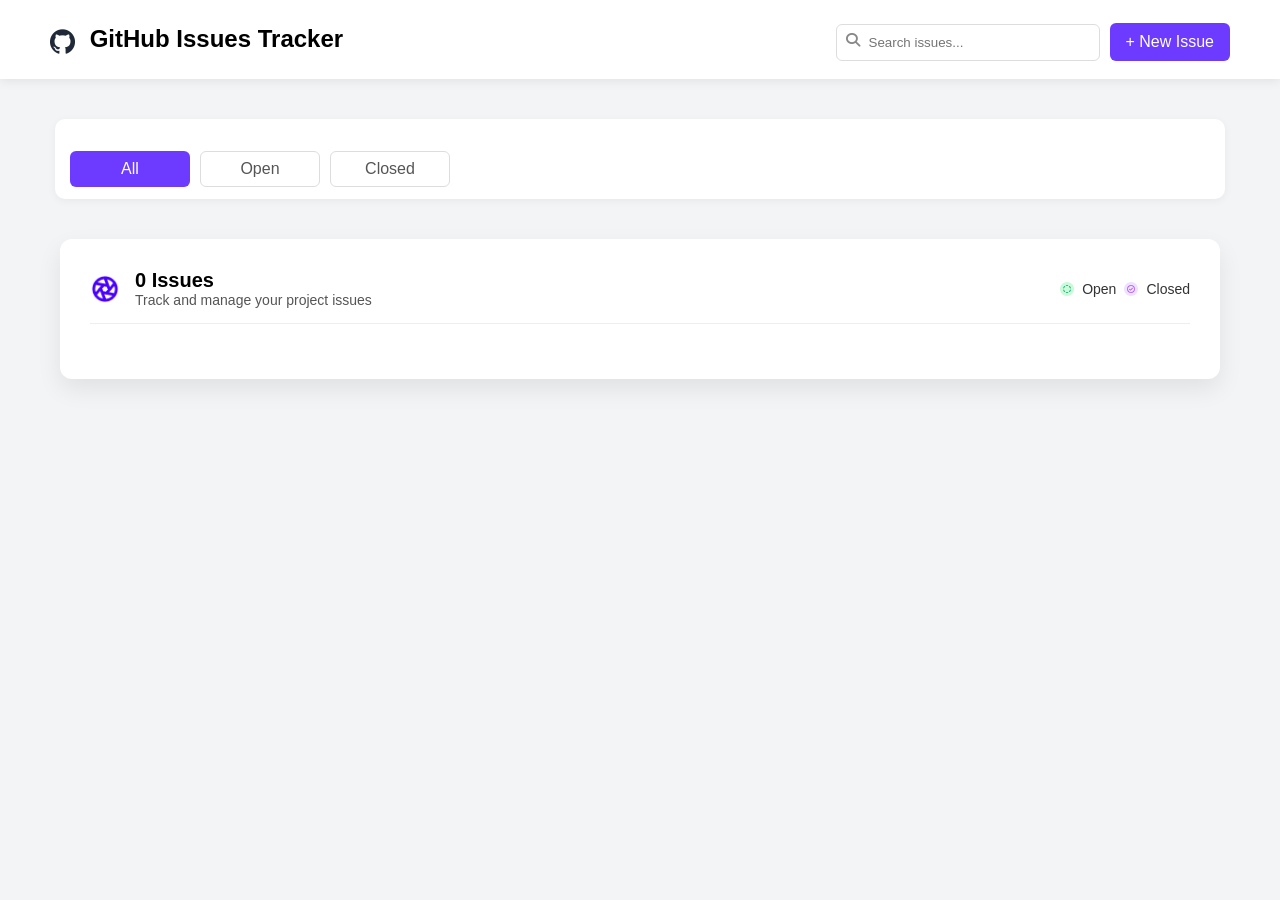
==== assets/dashboard.html @ fdc0bed2 "loging  html" ====
<!DOCTYPE html>
<html>

<head>
<title>GitHub Issues Tracker</title>
<link rel="stylesheet" href="style.css">
<link rel="stylesheet"
href="https://cdnjs.cloudflare.com/ajax/libs/font-awesome/6.5.0/css/all.min.css">
</head>

<body class="dashboard-page">

<nav class="navbar">

<div class="nav-left">
    <h2>
        <img src="github-logo.png" class="logosize">
        GitHub Issues Tracker
    </h2>
</div>

<div class="nav-right">

        <div class="search-box">
        <i class="fa-solid fa-magnifying-glass"></i>
        <input type="text" id="searchInput" placeholder="Search issues...">
        </div>

        <button id="newIssueBtn">+ New Issue</button>

</div>

</nav>


<div class="tab-middle">
    <div class="tab-container">

    <button id="all" class="tab active">All</button>
    <button id="open" class="tab">Open</button>
    <button id="closed" class="tab">Closed</button>

</div>

</div>



<div class="dashboard">

<div class="issue-header">




<div id="issue-count-container">
  <img src="Aperture.png" alt="Issue icon">
  <div>
    <h3 id="issue-count">0 Issues</h3>
    <p>Track and manage your project issues</p>
  </div>
</div>




<div class="legend">

<img src="Open-Status.png" alt="" class="legend-icon">
<span>Open</span>
<img src="Closed- Status .png" alt="" class="legend-icon">
<span>Closed</span>
</div>

</div>



<div id="issue-container"></div>

</div>


<div id="modal" class="modal"></div>

<script src="dashboard.js"></script>

</body>
</html>
---- assets/style.css ----
body{
font-family: Arial, sans-serif;
margin:0;
padding:0;
background:#f3f4f6;
height:100vh;
}

.login-page{
display:flex;
justify-content:center;
align-items:center;
height:100%;
padding: 100px 20px;
}

/* LOGIN BOX */

.login-container{

width:350px;
background:white;
padding:30px;
border-radius:12px;
text-align:center;
box-shadow:0 10px 25px rgba(0,0,0,0.1);

}

/* LOGO */

.logo{
width:80px;
margin-bottom:10px;
}

/* TITLE */

h2{
margin:5px 0;
}

.subtitle{
color:#777;
font-size:14px;
margin-bottom:20px;
}

/* INPUT */

label{
display:block;
text-align:left;
margin-top:10px;
font-weight:bold;
}

input{
width:100%;
padding:12px;
margin-top:5px;
border:1px solid #ddd;
border-radius:6px;
}

/* DEFAULT TEXT */

.default{
color:#6c3bff;
font-size:13px;
text-align:left;
margin-top:5px;
}

/* BUTTON */

button{
width:100%;
padding:12px;
margin-top:20px;
border:none;
border-radius:8px;
color:white;
font-size:16px;
cursor:pointer;
background:linear-gradient(90deg,#5f2cff,#7b2cff);
}

/* OR */

.or{
margin:20px 0;
color:#888;
}

/* DEMO */

.demo{
background:#f2f2f2;
padding:15px;
border-radius:8px;
font-size:14px;
}

body{
font-family:Arial;
margin:0;
background:#f3f4f6;
}

/* NAVBAR */

.navbar{
display:flex;
justify-content:space-between;
align-items:center;
padding:18px 50px;
background:white;
box-shadow:0 2px 10px rgba(0,0,0,0.08);
}

.nav-right{
display:flex;
gap:10px;
align-items:center;
}

.nav-right input{
padding:10px;
border:1px solid #ddd;
border-radius:6px;
width:220px;
}

#newIssueBtn{
background:#6c3bff;
color:white;
padding:10px 16px;
border:none;
border-radius:6px;
cursor:pointer;
margin-top:5px;
}

/* LOGO */

.logosize{
width:25px;
margin-right:8px;
vertical-align:middle;
}

/* DASHBOARD */

.dashboard{
max-width:1100px;
margin:40px auto;
background:white;
padding:30px;
border-radius:12px;
box-shadow:0 10px 25px rgba(0,0,0,0.08);
}




/* .tab-middle{
    width: 1100px;         
    margin:40px auto;

} */


.tab-container{
    width: 1140px; 
    margin:40px auto;   
display:flex;
gap:10px;
background:white;
padding:12px 15px;

border-radius:10px;
box-shadow:0 2px 8px rgba(0,0,0,0.05);
}

.tab{
color: #555;
padding:8px 18px;
border:1px solid #ddd;
background:white;
border-radius:6px;
cursor:pointer;
width: 120px;
}

.tab.active{
background:#6c3bff;
color:white;
border:none;
}

/* HEADER */

.issue-header{
display:flex;
justify-content:space-between;
align-items:center;
margin-bottom:25px;
border-bottom:1px solid #eee;
padding-bottom:15px;
}

/* LEGEND */

.dot{
height:10px;
width:10px;
display:inline-block;
border-radius:50%;
margin-right:5px;
}

.open{
background:green;
}

.closed{
background:purple;
}

/* GRID */

#issue-container{
display:grid;
grid-template-columns:repeat(4,1fr);
gap:20px;
}

/* CARD */

.card{
background:white;
border-radius:10px;
padding:15px;
border:1px solid #eee;
box-shadow:0 3px 10px rgba(0,0,0,0.05);
cursor:pointer;
transition:0.2s;
}

.card:hover{
transform:translateY(-3px);
}

.card h4{
margin:5px 0;
font-size:15px;
}

/* DESCRIPTION */

.desc{
font-size:14px;
color:#555;
}

/* LABELS */

.labels{
margin-top:10px;
}

.label{
font-size:11px;
padding:4px 8px;
border-radius:20px;
margin-right:6px;
}

.bug{
background:#ffe5e5;
color:#ff4d4f;
}

.help{
background:#fff4cc;
color:#d48806;
}

/* FOOTER */

.card-footer{
margin-top:15px;
font-size:12px;
color:#777;
display:flex;
justify-content:space-between;
}

/* MODAL */

.modal{
position:fixed;
top:0;
left:0;
width:100%;
height:100%;
background:rgba(0,0,0,0.4);
display:none;
justify-content:center;
align-items:center;
}

.modal-box{
background:white;
padding:25px;
border-radius:10px;
width:400px;
}

.modal-box button{
margin-top:20px;
background:#6c3bff;
color:white;
border:none;
padding:8px 15px;
border-radius:6px;
cursor:pointer;
}

.search-box{
position:relative;
}

.search-box i{
position:absolute;
left:10px;
top:50%;
transform:translateY(-50%);
color:#888;
font-size:14px;
}

.search-box input{
padding:10px 10px 10px 32px;
border:1px solid #ddd;
border-radius:6px;
width:220px;
}

.legend {
  display: flex;
  align-items: center; /* উঁচু-নিচু ঠিক রাখবে */
  gap: 8px; /* icon-text এর মধ্যে জায়গা */
  font-size: 14px;
  color: #333;
}

.legend-icon {
  width: 14px; /* icon size */
  height: 14px;
  vertical-align: middle; /* text এর সাথে ঠিক বসবে */
}

#issue-count-container {
  display: flex;
  align-items: center;   /* vertical alignment */
  gap: 15px;             /* এলিমেন্টগুলোর মধ্যে ফাঁকা */
}

#issue-count-container img {
  width: 30px;           /* icon size */
  height: 30px;
  object-fit: contain;
}

#issue-count-container h3 {
  margin: 0;
  font-size: 20px;
}

#issue-count-container p {
  margin: 0;
  color: #555;
  font-size: 14px;
}

.card-top{
display:flex;
justify-content:space-between;
align-items:center;
margin-bottom:8px;
}

.status-dot{
width:14px;
height:14px;
border-radius:50%;
border:2px dashed #22c55e;
}

.priority{
font-size:11px;
padding:4px 10px;
border-radius:20px;
font-weight:bold;
}

.priority.high{
background:#ffe5e5;
color:#ff4d4f;
}

.priority.medium{
background:#fff4cc;
color:#d48806;
}

.priority.low{
background:#eee;
color:#666;
}


/* STATUS ROW */

.modal-status{
display:flex;
align-items:center;
gap:10px;
font-size:14px;
color:#666;
margin-bottom:15px;
}

.status-opened{
background:#16a34a;
color:white;
padding:4px 12px;
border-radius:20px;
font-size:13px;
}

/* TAGS */

.modal-tags{
margin-bottom:20px;
}

.tag{
font-size:12px;
padding:5px 10px;
border-radius:20px;
margin-right:8px;
font-weight:bold;
}

.tag-bug{
background:#ffe5e5;
color:#ff4d4f;
}

.tag-help{
background:#fff4cc;
color:#d48806;
}

/* DESCRIPTION */

.modal-desc{
color:#555;
line-height:1.6;
margin-bottom:25px;
}

/* INFO BOX */

.modal-info{
background:#f3f4f6;
padding:18px;
border-radius:10px;
display:flex;
justify-content:space-between;
align-items:center;
margin-bottom:20px;
}




.modal-info div{
display:flex;
flex-direction:column;
gap:4px;
}

.priority-high{
display:inline-block;
margin-top:2px;
background:#ff4d4f;
color:white;
padding:5px 12px;
border-radius:20px;
font-size:12px;
font-weight:bold;
}

.modal-info-title{
color:#777;
font-size:13px;
}

.priority-high{
background:#ff4d4f;
color:white;
padding:5px 12px;
border-radius:20px;
font-size:12px;
font-weight:bold;
}

/* CLOSE BUTTON RIGHT */

.modal-actions{
display:flex;
justify-content:flex-end;
}
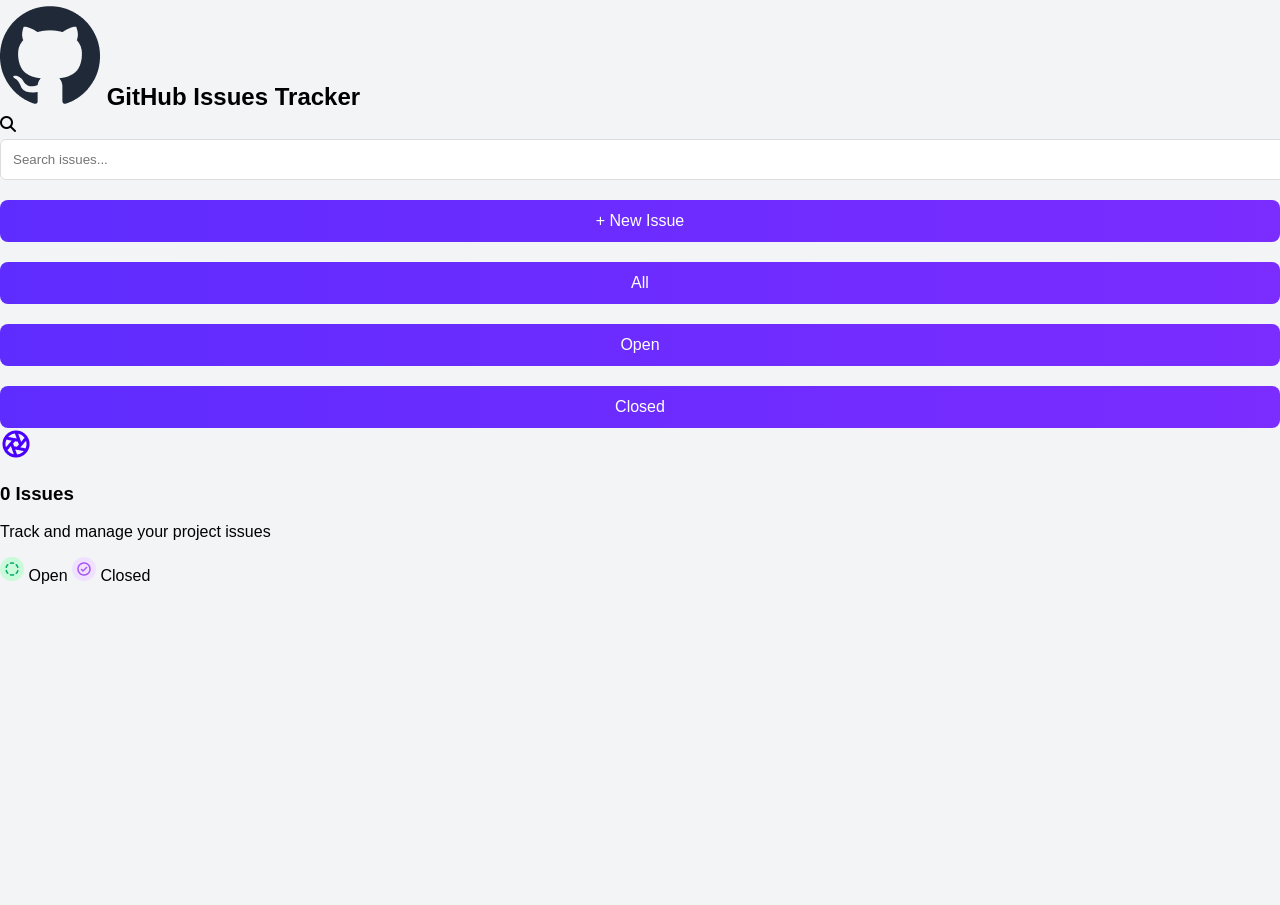
==== commit 73cd5d43: "html for dashbord" ====
--- a/assets/dashboard.html
+++ b/assets/dashboard.html
@@ -1,11 +1,32 @@
 <!DOCTYPE html>
-<html>
+<html lang="en">
+<head>
+    <meta charset="UTF-8">
+    <meta name="viewport" content="width=device-width, initial-scale=1.0">
+    <title>Document</title>
+</head>
+<body>
+    
+</body>
+</html>
+
+
+
+
+
+
+
+
+<!DOCTYPE html>
+<html lang="en">
 
 <head>
-<title>GitHub Issues Tracker</title>
-<link rel="stylesheet" href="style.css">
-<link rel="stylesheet"
-href="https://cdnjs.cloudflare.com/ajax/libs/font-awesome/6.5.0/css/all.min.css">
+    <meta charset="UTF-8">
+    <meta name="viewport" content="width=device-width, initial-scale=1.0">
+    <title>GitHub Issues Tracker</title>
+    <link rel="stylesheet" href="style.css">
+    <link rel="stylesheet"
+    href="https://cdnjs.cloudflare.com/ajax/libs/font-awesome/6.5.0/css/all.min.css">
 </head>
 
 <body class="dashboard-page">
--- a/assets/style.css
+++ b/assets/style.css
@@ -1,530 +1,102 @@
 body{
-font-family: Arial, sans-serif;
-margin:0;
-padding:0;
-background:#f3f4f6;
-height:100vh;
+    font-family: Arial, sans-serif;
+    margin:0;
+    padding:0;
+    background:#f3f4f6;
+    height:100vh;
 }
 
 .login-page{
-display:flex;
-justify-content:center;
-align-items:center;
-height:100%;
-padding: 100px 20px;
-}
-
-/* LOGIN BOX */
-
-.login-container{
-
-width:350px;
-background:white;
-padding:30px;
-border-radius:12px;
-text-align:center;
-box-shadow:0 10px 25px rgba(0,0,0,0.1);
-
-}
-
-/* LOGO */
-
-.logo{
-width:80px;
-margin-bottom:10px;
-}
-
-/* TITLE */
-
-h2{
-margin:5px 0;
-}
-
-.subtitle{
-color:#777;
-font-size:14px;
-margin-bottom:20px;
-}
-
-/* INPUT */
-
-label{
-display:block;
-text-align:left;
-margin-top:10px;
-font-weight:bold;
-}
-
-input{
-width:100%;
-padding:12px;
-margin-top:5px;
-border:1px solid #ddd;
-border-radius:6px;
-}
-
-/* DEFAULT TEXT */
-
-.default{
-color:#6c3bff;
-font-size:13px;
-text-align:left;
-margin-top:5px;
-}
-
-/* BUTTON */
-
-button{
-width:100%;
-padding:12px;
-margin-top:20px;
-border:none;
-border-radius:8px;
-color:white;
-font-size:16px;
-cursor:pointer;
-background:linear-gradient(90deg,#5f2cff,#7b2cff);
-}
-
-/* OR */
-
-.or{
-margin:20px 0;
-color:#888;
-}
-
-/* DEMO */
-
-.demo{
-background:#f2f2f2;
-padding:15px;
-border-radius:8px;
-font-size:14px;
-}
-
-body{
-font-family:Arial;
-margin:0;
-background:#f3f4f6;
-}
-
-/* NAVBAR */
-
-.navbar{
-display:flex;
-justify-content:space-between;
-align-items:center;
-padding:18px 50px;
-background:white;
-box-shadow:0 2px 10px rgba(0,0,0,0.08);
-}
-
-.nav-right{
-display:flex;
-gap:10px;
-align-items:center;
-}
-
-.nav-right input{
-padding:10px;
-border:1px solid #ddd;
-border-radius:6px;
-width:220px;
-}
-
-#newIssueBtn{
-background:#6c3bff;
-color:white;
-padding:10px 16px;
-border:none;
-border-radius:6px;
-cursor:pointer;
-margin-top:5px;
-}
-
-/* LOGO */
-
-.logosize{
-width:25px;
-margin-right:8px;
-vertical-align:middle;
-}
-
-/* DASHBOARD */
-
-.dashboard{
-max-width:1100px;
-margin:40px auto;
-background:white;
-padding:30px;
-border-radius:12px;
-box-shadow:0 10px 25px rgba(0,0,0,0.08);
+    display:flex;
+    justify-content:center;
+    align-items:center;
+    height:100%;
+    padding: 100px 20px;
 }
 
 
 
+.login-container{
 
-/* .tab-middle{
-    width: 1100px;         
-    margin:40px auto;
+    width:350px;
+    background:white;
+    padding:30px;
+    border-radius:12px;
+    text-align:center;
+    box-shadow:0 10px 25px rgba(0,0,0,0.1);
 
-} */
-
-
-.tab-container{
-    width: 1140px; 
-    margin:40px auto;   
-display:flex;
-gap:10px;
-background:white;
-padding:12px 15px;
-
-border-radius:10px;
-box-shadow:0 2px 8px rgba(0,0,0,0.05);
-}
-
-.tab{
-color: #555;
-padding:8px 18px;
-border:1px solid #ddd;
-background:white;
-border-radius:6px;
-cursor:pointer;
-width: 120px;
-}
-
-.tab.active{
-background:#6c3bff;
-color:white;
-border:none;
-}
-
-/* HEADER */
-
-.issue-header{
-display:flex;
-justify-content:space-between;
-align-items:center;
-margin-bottom:25px;
-border-bottom:1px solid #eee;
-padding-bottom:15px;
-}
-
-/* LEGEND */
-
-.dot{
-height:10px;
-width:10px;
-display:inline-block;
-border-radius:50%;
-margin-right:5px;
-}
-
-.open{
-background:green;
-}
-
-.closed{
-background:purple;
-}
-
-/* GRID */
-
-#issue-container{
-display:grid;
-grid-template-columns:repeat(4,1fr);
-gap:20px;
-}
-
-/* CARD */
-
-.card{
-background:white;
-border-radius:10px;
-padding:15px;
-border:1px solid #eee;
-box-shadow:0 3px 10px rgba(0,0,0,0.05);
-cursor:pointer;
-transition:0.2s;
-}
-
-.card:hover{
-transform:translateY(-3px);
-}
-
-.card h4{
-margin:5px 0;
-font-size:15px;
-}
-
-/* DESCRIPTION */
-
-.desc{
-font-size:14px;
-color:#555;
-}
-
-/* LABELS */
-
-.labels{
-margin-top:10px;
-}
-
-.label{
-font-size:11px;
-padding:4px 8px;
-border-radius:20px;
-margin-right:6px;
-}
-
-.bug{
-background:#ffe5e5;
-color:#ff4d4f;
-}
-
-.help{
-background:#fff4cc;
-color:#d48806;
-}
-
-/* FOOTER */
-
-.card-footer{
-margin-top:15px;
-font-size:12px;
-color:#777;
-display:flex;
-justify-content:space-between;
-}
-
-/* MODAL */
-
-.modal{
-position:fixed;
-top:0;
-left:0;
-width:100%;
-height:100%;
-background:rgba(0,0,0,0.4);
-display:none;
-justify-content:center;
-align-items:center;
-}
-
-.modal-box{
-background:white;
-padding:25px;
-border-radius:10px;
-width:400px;
-}
-
-.modal-box button{
-margin-top:20px;
-background:#6c3bff;
-color:white;
-border:none;
-padding:8px 15px;
-border-radius:6px;
-cursor:pointer;
-}
-
-.search-box{
-position:relative;
-}
-
-.search-box i{
-position:absolute;
-left:10px;
-top:50%;
-transform:translateY(-50%);
-color:#888;
-font-size:14px;
-}
-
-.search-box input{
-padding:10px 10px 10px 32px;
-border:1px solid #ddd;
-border-radius:6px;
-width:220px;
-}
-
-.legend {
-  display: flex;
-  align-items: center; /* উঁচু-নিচু ঠিক রাখবে */
-  gap: 8px; /* icon-text এর মধ্যে জায়গা */
-  font-size: 14px;
-  color: #333;
-}
-
-.legend-icon {
-  width: 14px; /* icon size */
-  height: 14px;
-  vertical-align: middle; /* text এর সাথে ঠিক বসবে */
-}
-
-#issue-count-container {
-  display: flex;
-  align-items: center;   /* vertical alignment */
-  gap: 15px;             /* এলিমেন্টগুলোর মধ্যে ফাঁকা */
-}
-
-#issue-count-container img {
-  width: 30px;           /* icon size */
-  height: 30px;
-  object-fit: contain;
-}
-
-#issue-count-container h3 {
-  margin: 0;
-  font-size: 20px;
-}
-
-#issue-count-container p {
-  margin: 0;
-  color: #555;
-  font-size: 14px;
-}
-
-.card-top{
-display:flex;
-justify-content:space-between;
-align-items:center;
-margin-bottom:8px;
-}
-
-.status-dot{
-width:14px;
-height:14px;
-border-radius:50%;
-border:2px dashed #22c55e;
-}
-
-.priority{
-font-size:11px;
-padding:4px 10px;
-border-radius:20px;
-font-weight:bold;
-}
-
-.priority.high{
-background:#ffe5e5;
-color:#ff4d4f;
-}
-
-.priority.medium{
-background:#fff4cc;
-color:#d48806;
-}
-
-.priority.low{
-background:#eee;
-color:#666;
-}
-
-
-/* STATUS ROW */
-
-.modal-status{
-display:flex;
-align-items:center;
-gap:10px;
-font-size:14px;
-color:#666;
-margin-bottom:15px;
-}
-
-.status-opened{
-background:#16a34a;
-color:white;
-padding:4px 12px;
-border-radius:20px;
-font-size:13px;
-}
-
-/* TAGS */
-
-.modal-tags{
-margin-bottom:20px;
-}
-
-.tag{
-font-size:12px;
-padding:5px 10px;
-border-radius:20px;
-margin-right:8px;
-font-weight:bold;
-}
-
-.tag-bug{
-background:#ffe5e5;
-color:#ff4d4f;
-}
-
-.tag-help{
-background:#fff4cc;
-color:#d48806;
-}
-
-/* DESCRIPTION */
-
-.modal-desc{
-color:#555;
-line-height:1.6;
-margin-bottom:25px;
-}
-
-/* INFO BOX */
-
-.modal-info{
-background:#f3f4f6;
-padding:18px;
-border-radius:10px;
-display:flex;
-justify-content:space-between;
-align-items:center;
-margin-bottom:20px;
 }
 
 
 
-
-.modal-info div{
-display:flex;
-flex-direction:column;
-gap:4px;
-}
-
-.priority-high{
-display:inline-block;
-margin-top:2px;
-background:#ff4d4f;
-color:white;
-padding:5px 12px;
-border-radius:20px;
-font-size:12px;
-font-weight:bold;
-}
-
-.modal-info-title{
-color:#777;
-font-size:13px;
-}
-
-.priority-high{
-background:#ff4d4f;
-color:white;
-padding:5px 12px;
-border-radius:20px;
-font-size:12px;
-font-weight:bold;
-}
-
-/* CLOSE BUTTON RIGHT */
-
-.modal-actions{
-display:flex;
-justify-content:flex-end;
+.logo{
+    width:80px;
+    margin-bottom:10px;
 }
 
 
 
+h2{
+    margin:5px 0;
+}
+
+.subtitle{
+    color:#777;
+    font-size:14px;
+    margin-bottom:20px;
+}
+
+
+label{
+    display:block;
+    text-align:left;
+    margin-top:10px;
+    font-weight:bold;
+}
+
+input{
+    width:100%;
+    padding:12px;
+    margin-top:5px;
+    border:1px solid #ddd;
+    border-radius:6px;
+}
+
+
+
+.default{
+    color:#6c3bff;
+    font-size:13px;
+    text-align:left;
+    margin-top:5px;
+}
+
+
+button{
+    width:100%;
+    padding:12px;
+    margin-top:20px;
+    border:none;
+    border-radius:8px;
+    color:white;
+    font-size:16px;
+    cursor:pointer;
+    background:linear-gradient(90deg,#5f2cff,#7b2cff);
+}
+
+
+
+.or{
+    margin:20px 0;
+    color:#888;
+}
+
+
+
+.demo{
+    background:#f2f2f2;
+    padding:15px;
+    border-radius:8px;
+    font-size:14px;
+}
+
